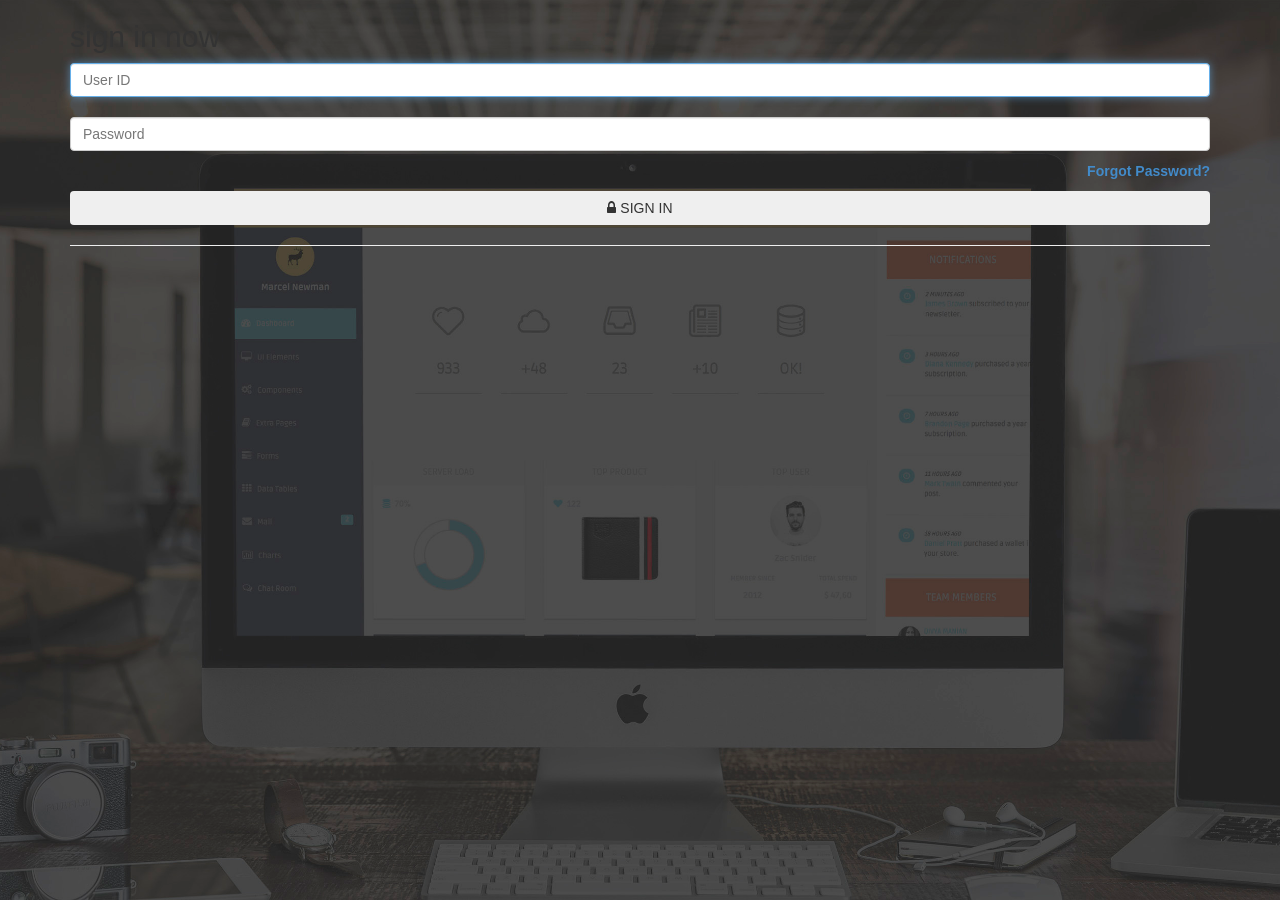
==== src/main/webapp/login.html @ 1df56317 "Login html, servlet, controller initial commit" ====
<!DOCTYPE html>
<html lang="en">
  <head>
    <meta charset="utf-8">
    <meta name="viewport" content="width=device-width, initial-scale=1.0">
    <meta name="description" content="">
    <meta name="author" content="Dashboard">
    <meta name="keyword" content="Dashboard, Bootstrap, Admin, Template, Theme, Responsive, Fluid, Retina">

    <title>Login - LaboRun</title>

    <!-- Bootstrap core CSS -->
    <link href="assets/css/bootstrap.css" rel="stylesheet">
    <!--external css-->
    <link href="assets/font-awesome/css/font-awesome.css" rel="stylesheet" />
        
    <!-- Custom styles for this template -->
    <link href="assets/css/style.css" rel="stylesheet">
    <link href="assets/css/style-responsive.css" rel="stylesheet">

    <!-- HTML5 shim and Respond.js IE8 support of HTML5 elements and media queries -->
    <!--[if lt IE 9]>
      <script src="https://oss.maxcdn.com/libs/html5shiv/3.7.0/html5shiv.js"></script>
      <script src="https://oss.maxcdn.com/libs/respond.js/1.4.2/respond.min.js"></script>
    <![endif]-->
  </head>

  <body>

      <!-- **********************************************************************************************************************************************************
      MAIN CONTENT
      *********************************************************************************************************************************************************** -->

	  <div id="login-page">
	  	<div class="container">
	  	
		      <form class="form-login" action="checklogin" method="post">
		        <h2 class="form-login-heading">sign in now</h2>
		        <div class="login-wrap">
		            <input type="text" class="form-control" placeholder="User ID" autofocus>
		            <br>
		            <input type="password" class="form-control" placeholder="Password">
		            <label class="checkbox">
		                <span class="pull-right">
		                    <a data-toggle="modal" href="login.html#myModal"> Forgot Password?</a>
		
		                </span>
		            </label>
		            <button class="btn btn-theme btn-block" href="index.html" type="submit"><i class="fa fa-lock"></i> SIGN IN</button>
		            <hr>
		
		        </div>
		
		          <!-- Modal -->
		          <div aria-hidden="true" aria-labelledby="myModalLabel" role="dialog" tabindex="-1" id="myModal" class="modal fade">
		              <div class="modal-dialog">
		                  <div class="modal-content">
		                      <div class="modal-header">
		                          <button type="button" class="close" data-dismiss="modal" aria-hidden="true">&times;</button>
		                          <h4 class="modal-title">Forgot Password ?</h4>
		                      </div>
		                      <div class="modal-body">
		                          <p>Enter your e-mail address below to reset your password.</p>
		                          <input type="text" name="email" placeholder="Email" autocomplete="off" class="form-control placeholder-no-fix">
		
		                      </div>
		                      <div class="modal-footer">
		                          <button data-dismiss="modal" class="btn btn-default" type="button">Cancel</button>
		                          <button class="btn btn-theme" type="button">Submit</button>
		                      </div>
		                  </div>
		              </div>
		          </div>
		          <!-- modal -->
		
		      </form>	  	
	  	
	  	</div>
	  </div>

    <!-- js placed at the end of the document so the pages load faster -->
    <script src="assets/js/jquery.js"></script>
    <script src="assets/js/bootstrap.min.js"></script>

    <!--BACKSTRETCH-->
    <!-- You can use an image of whatever size. This script will stretch to fit in any screen size.-->
    <script type="text/javascript" src="assets/js/jquery.backstretch.min.js"></script>
    <script>
        $.backstretch("assets/img/login-bg.jpg", {speed: 500});
    </script>


  </body>
</html>
---- src/main/webapp/assets/css/style.css ----
/*
Template Name: DASHGUM FREE - Bootstrap 3.2 Admin Theme
Template Version: 1.0
Author: Carlos Alvarez
Website: http://blacktie.co
Premium: http://www.gridgum.com
*/

/* Import fonts */
@import url(http://fonts.googleapis.com/css?family=Ruda:400,700,900);

/* BASIC THEME CONFIGURATION */
body {
    color: #797979;
	background: #f2f2f2;
    font-family: 'Ruda', sans-serif;
    padding: 0px !important;
    margin: 0px !important;
    font-size:13px;
}

ul li {
    list-style: none;
}

a, a:hover, a:focus {
    text-decoration: none;
    outline: none;
}
::selection {

    background: #68dff0;
    color: #fff;
}
::-moz-selection {
    background: #68dff0;
    color: #fff;
}

#container {
    width: 100%;
    height: 100%;
}

/* Bootstrap Modifications */
.modal-header {
	background: #68dff0;
}

.modal-title {
	color: white;
}

.btn-round {
	border-radius: 20px;
	-webkit-border-radius: 20px;
}

.accordion-heading .accordion-toggle {
	display: block;
	cursor: pointer;
	border-top: 1px solid #F5F5F5;
	padding: 5px 0px;
	line-height: 28.75px;
	text-transform: uppercase;
	color: #1a1a1a;
	background-color: #ffffff;
	outline: none !important;
	text-decoration: none;
}	



/*Theme Backgrounds*/

.bg-theme {
	background-color: #68dff0;
}

.bg-theme02 {
	background-color: #ac92ec;
}

.bg-theme03 {
  background-color: #48cfad;
}

.bg-theme04 {
  background-color: #ed5565;
}
/*Theme Buttons*/

.btn-theme {
  color: #fff;
  background-color: #68dff0;
  border-color: #48bcb4;
}
.btn-theme:hover,
.btn-theme:focus,
.btn-theme:active,
.btn-theme.active,
.open .dropdown-toggle.btn-theme {
  color: #fff;
  background-color: #48bcb4;
  border-color: #48bcb4;
}

.btn-theme02 {
  color: #fff;
  background-color: #ac92ec;
  border-color: #967adc;
}
.btn-theme02:hover,
.btn-theme02:focus,
.btn-theme02:active,
.btn-theme02.active,
.open .dropdown-toggle.btn-theme02 {
  color: #fff;
  background-color: #967adc;
  border-color: #967adc;
}

.btn-theme03 {
  color: #fff;
  background-color: #48cfad;
  border-color: #37bc9b;
}
.btn-theme03:hover,
.btn-theme03:focus,
.btn-theme03:active,
.btn-theme03.active,
.open .dropdown-toggle.btn-theme03 {
  color: #fff;
  background-color: #37bc9b;
  border-color: #37bc9b;
}

.btn-theme04 {
  color: #fff;
  background-color: #ed5565;
  border-color: #da4453;
}
.btn-theme04:hover,
.btn-theme04:focus,
.btn-theme04:active,
.btn-theme04.active,
.open .dropdown-toggle.btn-theme04 {
  color: #fff;
  background-color: #da4453;
  border-color: #da4453;
}

.btn-clear-g {
	color: #48bcb4;
	background: transparent;
	border-color: #48bcb4;
}

.btn-clear-g:hover {
	color: white;
}

hr {
  margin-top: 20px;
  margin-bottom: 20px;
  border: 0;
  border-top: 1px solid #797979;
}



/*Helpers*/

.centered {
	text-align: center;
}

.goleft {
	text-align: left;
}

.goright {
	text-align: right;
}

.mt {
	margin-top: 25px;
}

.mb {
	margin-bottom: 25px;
}

.ml {
	margin-left: 5px;
	}

.no-padding {
	padding: 0 !important;
}

.no-margin {
	margin: 0 !important;
}

/*Exclusive Theme Colors Configuration*/

.label-theme {
	background-color: #68dff0;
}

.bg-theme {
	background-color: #68dff0;
}

ul.top-menu > li > .logout {
	color: #f2f2f2;
	font-size: 12px;
	border-radius: 4px;
	-webkit-border-radius: 4px;
	border: 1px solid #64c3c2 !important;
	padding: 5px 15px;
	margin-right: 15px;
	background: #68dff0;
	margin-top: 15px;
}


/*sidebar navigation*/

#sidebar {
    width: 210px;
    height: 100%;
    position: fixed;
    background: #424a5d;
}

#sidebar h5 {
	color: #f2f2f2;
	font-weight: 700;
}

#sidebar ul li {
    position: relative;
}

#sidebar .sub-menu > .sub li  {
    padding-left: 32px;
}

#sidebar .sub-menu > .sub li:last-child {
    padding-bottom: 10px;
}

/*LEFT NAVIGATION ICON*/
.dcjq-icon {
    height:17px;
    width:17px;
    display:inline-block;
    background: url("../img/nav-expand.png") no-repeat top;
    border-radius:3px;
    -moz-border-radius:3px;
    -webkit-border-radius:3px;
    position:absolute;
    right:10px;
    top:15px;
}
.active .dcjq-icon {
    background: url("../img/nav-expand.png") no-repeat bottom;
    border-radius:3px;
    -moz-border-radius:3px;
    -webkit-border-radius:3px;
}
/*---*/

.nav-collapse.collapse {
    display: inline;
}

ul.sidebar-menu , ul.sidebar-menu li ul.sub{
    margin: -2px 0 0;
    padding: 0;
}

ul.sidebar-menu {
    margin-top: 75px;
}

#sidebar > ul > li > ul.sub {
    display: none;
}

#sidebar > ul > li.active > ul.sub, #sidebar > ul > li > ul.sub > li > a {
    display: block;
}

ul.sidebar-menu li ul.sub li{
    background: #424a5d;
    margin-bottom: 0;
    margin-left: 0;
    margin-right: 0;
}

ul.sidebar-menu li ul.sub li:last-child{
    border-radius: 0 0 4px 4px;
    -webkit-border-radius: 0 0 4px 4px;
}

ul.sidebar-menu li ul.sub li a {
    font-size: 12px;
    padding: 6px 0;
    line-height: 35px;
    height: 35px;
    -webkit-transition: all 0.3s ease;
    -moz-transition: all 0.3s ease;
    -o-transition: all 0.3s ease;
    -ms-transition: all 0.3s ease;
    transition: all 0.3s ease;
    color: #aeb2b7;
}

ul.sidebar-menu li ul.sub li a:hover {
	color: white;
	background: transparent;
}

ul.sidebar-menu li ul.sub li.active a {
    color: #68dff0;
    -webkit-transition: all 0.3s ease;
    -moz-transition: all 0.3s ease;
    -o-transition: all 0.3s ease;
    -ms-transition: all 0.3s ease;
    transition: all 0.3s ease;
    display: block;
}

ul.sidebar-menu li{
    /*line-height: 20px !important;*/
    margin-bottom: 5px;
    margin-left:10px;
    margin-right:10px;
}

ul.sidebar-menu li.sub-menu{
    line-height: 15px;
}

ul.sidebar-menu li a span{
    display: inline-block;
}

ul.sidebar-menu li a{
    color: #aeb2b7;
    text-decoration: none;
    display: block;
    padding: 15px 0 15px 10px;
    font-size: 12px;
    outline: none;
    -webkit-transition: all 0.3s ease;
    -moz-transition: all 0.3s ease;
    -o-transition: all 0.3s ease;
    -ms-transition: all 0.3s ease;
    transition: all 0.3s ease;
}

ul.sidebar-menu li a.active, ul.sidebar-menu li a:hover, ul.sidebar-menu li a:focus {
    background: #68dff0;
    color: #fff;
    display: block;

    -webkit-transition: all 0.3s ease;
    -moz-transition: all 0.3s ease;
    -o-transition: all 0.3s ease;
    -ms-transition: all 0.3s ease;
    transition: all 0.3s ease;
}


ul.sidebar-menu li a i {
    font-size: 15px;
    padding-right: 6px;
}

ul.sidebar-menu li a:hover i, ul.sidebar-menu li a:focus i {
    color: #fff;
}

ul.sidebar-menu li a.active i {
    color: #fff;
}


.mail-info, .mail-info:hover {
    margin: -3px 6px 0 0;
    font-size: 11px;
}

/* MAIN CONTENT CONFIGURATION */
#main-content {
    margin-left: 210px;
}

.header, .footer {
    min-height: 60px;
    padding: 0 15px;
}

.header {
    position: fixed;
    left: 0;
    right: 0;
    z-index: 1002;
}

.black-bg {
    background: #ffd777;
    border-bottom: 1px solid #c9aa5f;
}

.wrapper {
    display: inline-block;
    margin-top: 60px;
    padding-left: 15px;
    padding-right: 15px;
    padding-bottom: 15px;
    padding-top: 0px;
    width: 100%;
}

a.logo {
    font-size: 20px;
    color: #ffffff;
    float: left;
    margin-top: 15px;
    text-transform: uppercase;
}

a.logo b {
    font-weight: 900;
}

a.logo:hover, a.logo:focus {
    text-decoration: none;
    outline: none;
}

a.logo span {
    color: #68dff0;
}


/*notification*/
#top_menu .nav > li, ul.top-menu > li {
    float: left;
}

.notify-row {
    float: left;
    margin-top: 15px;
    margin-left: 92px;
}

.notify-row .notification span.label {
    display: inline-block;
    height: 18px;
    width: 20px;
    padding: 5px;
}

ul.top-menu > li > a {
    color: #666666;
    font-size: 16px;
    border-radius: 4px;
    -webkit-border-radius: 4px;
    border:1px solid #666666 !important;
    padding: 2px 6px;
    margin-right: 15px;
}

ul.top-menu > li > a:hover, ul.top-menu > li > a:focus {
    border:1px solid #b6b6b6 !important;
    background-color: transparent !important;
    border-color: #b6b6b6 !important;
    text-decoration: none;
    border-radius: 4px;
    -webkit-border-radius: 4px;
    color: #b6b6b6 !important;
}

.notify-row .badge {
    position: absolute;
    right: -10px;
    top: -10px;
    z-index: 100;
}

.dropdown-menu.extended {
    max-width: 300px !important;
    min-width: 160px !important;
    top: 42px;
    width: 235px !important;
    padding: 0;
    box-shadow: 0 2px 5px rgba(0, 0, 0, 0.176) !important;
    border: none !important;
    border-radius: 4px;
    -webkit-border-radius: 4px;
}

@media screen and (-webkit-min-device-pixel-ratio:0) {
    /* Safari and Chrome */
    .dropdown-menu.extended  {
        box-shadow: 0 2px 8px rgba(0, 0, 0, 0.176) !important;
    };
    }

.dropdown-menu.extended li p {
    background-color: #F1F2F7;
    color: #666666;
    margin: 0;
    padding: 10px;
    border-radius: 4px 4px 0px 0px;
    -webkit-border-radius: 4px 4px 0px 0px;
}

.dropdown-menu.extended li p.green {
    background-color: #68dff0;
    color: #fff;
}

.dropdown-menu.extended li p.yellow {
    background-color: #fcb322;
    color: #fff;
}

.dropdown-menu.extended li a {
    border-bottom: 1px solid #EBEBEB !important;
    font-size: 12px;
    list-style: none;
}

.dropdown-menu.extended li a {
    padding: 15px 10px !important;
    width: 100%;
    display: inline-block;
}

.dropdown-menu.extended li a:hover {
    background-color: #F7F8F9 !important;
    color: #2E2E2E;
}

.dropdown-menu.tasks-bar .task-info .desc {
    font-size: 13px;
    font-weight: normal;
}

.dropdown-menu.tasks-bar .task-info .percent {
    display: inline-block;
    float: right;
    font-size: 13px;
    font-weight: 600;
    padding-left: 10px;
    margin-top: -4px;
}

.dropdown-menu.extended .progress {
    margin-bottom: 0 !important;
    height: 10px;
}

.dropdown-menu.inbox li a .photo img {
    border-radius: 2px 2px 2px 2px;
    float: left;
    height: 40px;
    margin-right: 4px;
    width: 40px;
}

.dropdown-menu.inbox li a .subject {
    display: block;
}

.dropdown-menu.inbox li a .subject .from {
    font-size: 12px;
    font-weight: 600;
}

.dropdown-menu.inbox li a .subject .time {
    font-size: 11px;
    font-style: italic;
    font-weight: bold;
    position: absolute;
    right: 5px;
}

.dropdown-menu.inbox li a .message {
    display: block !important;
    font-size: 11px;
}

.top-nav  {
    margin-top: 7px;
}

.top-nav ul.top-menu > li .dropdown-menu.logout {
    width: 268px !important;

}

.top-nav li.dropdown .dropdown-menu {
    float: right;
    right: 0;
    left: auto;
}

.dropdown-menu.extended.logout > li {
    float: left;
    text-align: center;
    width: 33.3%;
}

.dropdown-menu.extended.logout > li:last-child {
    float: left;
    text-align: center;
    width: 100%;
    background: #a9d96c;
    border-radius: 0 0 3px 3px;
}

.dropdown-menu.extended.logout > li:last-child > a, .dropdown-menu.extended.logout > li:last-child > a:hover {
    color: #fff;
    border-bottom: none !important;
    text-transform: uppercase;
}

.dropdown-menu.extended.logout > li:last-child > a:hover > i{
    color: #fff;
}

.dropdown-menu.extended.logout > li > a {
    color: #a4abbb;
    border-bottom: none !important;
}

.full-width .dropdown-menu.extended.logout > li > a:hover {
    background: none !important;
    color: #50c8ea !important;
}

.dropdown-menu.extended.logout > li > a:hover {
    background: none !important;
}

.dropdown-menu.extended.logout > li > a:hover i {
    color: #50c8ea;
}

.dropdown-menu.extended.logout > li > a i {
    font-size: 17px;
}

.dropdown-menu.extended.logout > li > a > i {
    display: block;
}

.top-nav ul.top-menu > li > a {
    border: 1px solid #eeeeee;
    border-radius: 4px;
    -webkit-border-radius: 4px;
    padding: 6px;
    background: none;
    margin-right: 0;
}
.top-nav ul.top-menu > li {
    margin-left: 10px;
}

.top-nav ul.top-menu > li > a:hover, .top-nav ul.top-menu > li > a:focus {
    border:1px solid #F1F2F7;
    background: #F1F2F7;

}

.top-nav .dropdown-menu.extended.logout {
    top: 50px;
}

.top-nav .nav .caret {
    border-bottom-color: #A4AABA;
    border-top-color: #A4AABA;
}
.top-nav ul.top-menu > li > a:hover .caret {
    border-bottom-color: #000;
    border-top-color: #000;
}

.log-arrow-up {
    background: url("../img/arrow-up.png") no-repeat;
    width: 20px;
    height: 11px;
    position: absolute;
    right: 20px;
    top: -10px;
}

/*----*/

.notify-arrow {
    border-style: solid;
    border-width: 0 9px 9px;
    height: 0;
    margin-top: 0;
    opacity: 0;
    position: absolute;
    left: 7px;
    top: -18px;
    transition: all 0.25s ease 0s;
    width: 0;
    z-index: 10;
    margin-top: 10px;
    opacity: 1;
}

.notify-arrow-yellow {
    border-color: transparent transparent #FCB322;
    border-bottom-color: #FCB322 !important;
    border-top-color: #FCB322 !important;
}
.notify-arrow-green {
    border-color: transparent transparent #68dff0;
    border-bottom-color: #68dff0 !important;
    border-top-color: #68dff0 !important;
}



/*--sidebar toggle---*/

.sidebar-toggle-box {
    float: left;
    padding-right: 15px;
    margin-top: 20px;
}

.sidebar-toggle-box .fa-bars {
    cursor: pointer;
    display: inline-block;
    font-size: 20px;
}


.sidebar-closed > #sidebar > ul {
    display: none;
}

.sidebar-closed #main-content {
    margin-left: 0px;
}

.sidebar-closed #sidebar {
    margin-left: -180px;
}


/* Dash Side */

.ds {
	background: #ffffff;
	padding-top: 20px;
}

.ds h4 {
	font-size: 14px;
	font-weight: 700;
}

.ds h3 {
	color: #ffffff;
	font-size: 16px;
	padding: 0 10px;
	line-height: 60px;
	height: 60px;
	margin: 0;
	background: #ff865c;
	text-align: center;
}

.ds i {
	font-size: 12px;
	line-height: 16px;
}

.ds .desc {
	border-bottom: 1px solid #eaeaea;
	display: inline-block;
	padding: 15px 0;
	width: 100%;
}

.ds .desc:hover {
	background: #f2f2f2;
}

.ds .thumb {
	width: 30px;
	margin: 0 10px 0 20px;
	display: block;
	float: left;
}

.ds .details {
	width: 170px;
	float: left;
}

.ds > .desc p {
	font-size: 11px;
}

.ds p > muted {
	font-size: 9px;
	text-transform: uppercase;
	font-style: italic;
	color: #666666
}

.ds a {
	color: #68dff0;
}

/* LINE ICONS CONFIGURATION */

.mtbox {
	margin-top: 80px;
	margin-bottom: 40px;
}

.box1 {
	padding: 15px;
	text-align: center;
	color: #989898;
	border-bottom: 1px solid #989898;
}

.box1 span {
	font-size: 50px;

}

.box1 h3 {
	text-align: center;
}

.box0:hover .box1 {
	border-bottom: 1px solid #ffffff;
}

.box0 p {
	text-align: center;
	font-size: 12px;
	color: #f2f2f2;
}

.box0:hover p {
	color: #ff865c;
}

.box0:hover {
	background: #ffffff;
	box-shadow: 0 2px 1px rgba(0, 0, 0, 0.2);
}

/* MAIN CHART CONFIGURATION */
.main-chart {
	padding-top: 20px;
}

.mleft {
}

.border-head h3 {
    margin-top: 20px;
    margin-bottom: 20px;
	margin-left: 15px;	
    padding-bottom: 5px;
    font-weight: normal;
    font-size: 18px;
    display: inline-block;
    width: 100%;
    font-weight: 700;
    color: #989898;
}

.custom-bar-chart {
    height: 290px;
    margin-top: 20px;
    margin-left: 20px;
    position: relative;
    border-bottom: 1px solid #c9cdd7;
}

.custom-bar-chart .bar {
    height: 100%;
    position: relative;
    width: 6%;
    margin: 0px 4%;
    float: left;
    text-align: center;
    z-index: 10;
}

.custom-bar-chart .bar .title {
    position: absolute;
    bottom: -30px;
    width: 100%;
    text-align: center;
    font-size: 11px;
}

.custom-bar-chart .bar .value {
    position: absolute;
    bottom: 0;
    background: #ff865c;
    color: #68dff0;
    width: 100%;
    -webkit-border-radius: 5px 5px 0 0;
    -moz-border-radius: 5px 5px 0 0;
    border-radius: 5px 5px 0 0;
    -webkit-transition: all .3s ease;
    -moz-transition: all .3s ease;
    -ms-transition: all .3s ease;
    -o-transition: all .3s ease;
    transition: all .3s ease;
}



.custom-bar-chart .bar .value:hover {
    background: #2f2f2f;
    color: #fff;
}

.y-axis {
    color: #555555;
    position: absolute;
    text-align: left;
    width: 100%;
    font-size: 11px;
}

.y-axis li {
    border-top: 1px dashed #dbdce0;
    display: block;
    height: 58px;
    width: 100%;
}

.y-axis li:last-child {
    border-top: none;
}

.y-axis li span {
    display: block;
    margin: -10px 0 0 -60px;
    padding: 0 10px;
    width: 40px;
}


/*Donut Chart Main Page Conf*/
.donut-main {
	display: block;
	text-align: center;
}

.donut-main h4 {
	font-weight: 700;
	font-size: 16px;
}

/* *************************************************************************************
PANELS CONFIGURATIONS
*************************************************************************************** */

/*Panel Size*/

.pn {
	height: 250px;
	box-shadow: 0 2px 1px rgba(0, 0, 0, 0.2);
}

.pn:hover {
	box-shadow: 2px 3px 2px rgba(0, 0, 0, 0.3);
	
}

/*Grey Panel*/

.grey-panel {
	text-align: center;
	background: #dfdfe1;
}
.grey-panel .grey-header {
	background: #ccd1d9;
	padding: 3px;
	margin-bottom: 15px;
}
.grey-panel h5 {
	font-weight: 200;
	margin-top: 10px;
}
.grey-panel p {
	margin-left: 5px;
}
/* Specific Conf for Donut Charts*/
.donut-chart p {
	margin-top: 5px;
	font-weight: 700;
	margin-left: 15px;
}
.donut-chart h2 {
	font-weight: 900;
	color: #FF6B6B;
	font-size: 38px;
}

/* Dark Blue*/

.darkblue-panel {
	text-align: center;
	background: #444c57;
}
.darkblue-panel .darkblue-header {
	background: transparent;
	padding: 3px;
	margin-bottom: 15px;
}
.darkblue-panel h1 {
	color: #f2f2f2;
}
.darkblue-panel h5 {
	font-weight: 200;
	margin-top: 10px;
	color: white;
}
.darkblue-panel footer {
	color: white;
}
.darkblue-panel footer h5 {
	margin-left:10px; 
	margin-right: 10px;
	font-weight: 700;
}

/*Green Panel*/
.green-panel {
	text-align: center;
	background: #68dff0;
}
.green-panel .green-header {
	background: #43b1a9;
	padding: 3px;
	margin-bottom: 15px;
}
.green-panel h5 {
	color: white;
	font-weight: 200;
	margin-top: 10px;
}
.green-panel h3 {
	color: white;
	font-weight: 100;
}
.green-panel p {
	color: white;
}

/*White Panel */
.white-panel {
	text-align: center;
	background: #ffffff;
	color: #ccd1d9;
}

.white-panel p {
	margin-top: 5px;
	font-weight: 700;
	margin-left: 15px;
}
.white-panel .white-header {
	background: #f4f4f4;
	padding: 3px;
	margin-bottom: 15px;
	color: #c6c6c6;
}
.white-panel .small {
	font-size: 10px;
	color: #ccd1d9;
}

.white-panel i {
	color: #68dff0;
	padding-right: 4px;
	font-size: 14px;
}

/*STOCK CARD Panel*/
.card {
  background: white;
  box-shadow: 0 2px 1px rgba(0, 0, 0, 0.2);
  margin-bottom: 1em; 
  height: 250px;
}
.stock .stock-chart {
  background: #00c5de;
}
.stock .stock-chart #chart {
    height: 10.7em;
    background: url(http://i.imgbox.com/abmuNQx2) center bottom no-repeat; 
}    
.stock .current-price {
  background: #1d2122;
  padding: 10px; 
}
.stock .current-price .info abbr {
    display: block;
    color: #f8f8f8;
    font-size: 1.5em;
    font-weight: 600;
    margin-top: 0.18em;
}
.stock .current-price .changes {
    text-align: right; 
}
.stock .changes .up {
	color: #4fd98b
}
.stock .current-price .changes .value {
      font-size: 1.8em;
      font-weight: 700; 
}
.stock .summary {
    color: #2f2f2f;
    display: block;
    background: #f2f2f2;
    padding: 10px;
	text-align: center;
}
.stock .summary strong {
	font-weight: 900;
	font-size: 14px;
}

/*Content Panel*/
.content-panel {
	background: #ffffff;
	box-shadow: 0px 3px 2px #aab2bd;
	padding-top: 15px;
	padding-bottom: 5px;
}
.content-panel h4 {
	margin-left: 10px;
}

/*WEATHER PANELS*/

/* Weather 1 */
.weather {
	background: url(../img/weather.jpg) no-repeat center top;
	text-align: center;
	background-position: center center;
}
.weather i {
	color: white;
	margin-top: 45px;
}
.weather h2 {
	color: white;
	font-weight: 900;
}
.weather h4 {
	color: white;
	font-weight: 900;
	letter-spacing: 1px;
}

/* Weather 2 */
.weather-2 {
	background: #e9f0f4;
}
.weather-2 .weather-2-header {
	background: #54bae6;
	padding-top: 5px;
	margin-bottom: 5px;
}
.weather-2 .weather-2-header p {
	color: white;
	margin-left: 5px;
	margin-right: 5px;
}
.weather-2 .weather-2-header p small {
	font-size: 10px;
}
.weather-2 .data {
	margin-right: 10px;
	margin-left: 10px;
	color: #272b34;
}
.weather-2 .data h5 {
	margin-top: 0px;
	font-weight: lighter;
}
.weather-2 .data h1{
	margin-top: 2px;
}

/* Weather 3 */
.weather-3 {
	background: #ffcf00;
}

.weather-3 i {
	color: white;
	margin-top: 30px;
	font-size: 70px;
}
.weather-3 h1 {
	margin-top: 10px;
	color: white;
	font-weight: 900;
}
.weather-3 .info {
	background: #f2f2f2;
}
.weather-3 .info i {
	font-size: 15px;
	color: #c2c2c2;
	margin-bottom: 0px;
	margin-top: 10px;
}
.weather-3 .info h3 {
	font-weight: 900;
	margin-bottom: 0px;
}
.weather-3 .info p {
	margin-left: 10px;
	margin-right: 10px;
	margin-bottom: 16px;
	color: #c2c2c2;
	font-size: 15px;
	font-weight: 700;
}


/*Twitter Panel*/
.twitter-panel {
	background: #4fc1e9;
	text-align: center;
}
.twitter-panel i {
	color: white;
	margin-top: 40px;
}
.twitter-panel p {
	color: #f5f5f5;
	margin: 10px;
}
.twitter-panel .user {
	color: white;
	font-weight: 900;
}


/* Instagram Panel*/
.instagram-panel {
	background: url(../img/instagram.jpg) no-repeat center top;
	text-align: center;
	background-position: center center;
}
.instagram-panel i {
	color: white;
	margin-top: 35px;
}
.instagram-panel p {
	margin: 5px;
	color: white;
}

/* Product Panel */
.product-panel {
	background: #dadad2;
	text-align: center;
	padding-top: 50px;
	height: 100%;
}

/* Product Panel 2*/
.product-panel-2 {
	background: #dadad2;
	text-align: center;
}
.product-panel-2 .badge {
	position: absolute;
	top: 20px;
	left: 35px;
}
.badge-hot {
	background: #ed5565;
	width: 70px;
	height: 70px;
	line-height: 70px;
	font-size: 18px;
	color: #fff;
	text-align: center;
	border-radius: 100%;
}

/* Soptify Panel */
#spotify {
	background: url(../img/lorde.jpg) no-repeat center top;
	margin-top: -15px;
	background-attachment: relative;
	background-position: center center;
	min-height: 220px;
	width: 100%;
    -webkit-background-size: 100%;
    -moz-background-size: 100%;
    -o-background-size: 100%;
    background-size: 100%;
    -webkit-background-size: cover;
    -moz-background-size: cover;
    -o-background-size: cover;
    background-size: cover;
}
#spotify .btn-clear-g {
	top: 15%;
	right: 10px;
	position: absolute;
	margin-top: 5px;
}
#spotify .sp-title {
	bottom: 15%;
	left: 25px;
	position: absolute;
	color: #efefef;
}
#spotify .sp-title h3 {
	font-weight: 900;
}
#spotify .play{
	bottom: 18%;
	right: 25px;
	position: absolute;
	color: #efefef;
	font-size: 20px
}
.followers {
	margin-left: 5px;
	margin-top: 5px;
}

/* BLOG PANEL */
#blog-bg {
	background: url(../img/blog-bg.jpg) no-repeat center top;
	margin-top: -15px;
	background-attachment: relative;
	background-position: center center;
	min-height: 150px;
	width: 100%;
    -webkit-background-size: 100%;
    -moz-background-size: 100%;
    -o-background-size: 100%;
    background-size: 100%;
    -webkit-background-size: cover;
    -moz-background-size: cover;
    -o-background-size: cover;
    background-size: cover;
}
#blog-bg .badge {
	position: absolute;
	top: 20px;
	left: 35px;
}
.badge-popular {
	background: #3498db;
	width: 70px;
	height: 70px;
	line-height: 70px;
	font-size: 13px;
	color: #fff;
	text-align: center;
	border-radius: 100%;
}
.blog-title {
	background: rgba(0,0,0,0.5);
	bottom: 100px;
	padding: 6px;
	color: white;
	font-weight: 700;
	position: absolute;
	display: block;
	width: 120px;
}
.blog-text {
	margin-left: 8px;
	margin-right: 8px;
	margin-top: 15px;
	font-size: 12px;
}

/* Calendar Configuration */
#calendar {
	color: white;
	padding: 0px !important;
}
.calendar-month-header {
	background: #43b1a9;
}

/* TODO PANEL */
.steps{
  display: block;
}
.steps input[type=checkbox] {
  display: none;
}
.steps input[type=submit]{
  background: #f1783c;
  border: none;
  padding: 0px;
  margin: 0 auto;
  width: 100%;
  height: 55px;
  color: white;
  text-transform: uppercase;
  font-weight: 900;
  font-size: 11px;
  letter-spacing: 1px;
  cursor: pointer;
  transition: background 0.5s ease
}
.steps input[type=submit]:hover{
  background: #8fde9c;
}
.steps label{
  background: #393D40;
  height: 65px;
  line-height: 65px;
  width: 100%;
  display: block;
  border-bottom: 1px solid #44494e;
  color: #889199;
  text-transform: uppercase;
  font-weight: 900;
  font-size: 11px;
  letter-spacing: 1px;
  text-indent: 52px;
  cursor: pointer;
  transition: all 0.7s ease;
  margin: 0px;
}
.steps label:before{
  content:"";
  width: 12px;
  height: 12px;
  display: block;
  position: absolute;
  margin: 26px 0px 0px 18px;
  border-radius: 100%;
  transition: border 0.7s ease
}
.steps label:hover{
  background: #2B2E30;
  color: #46b7e5
}
.steps label:hover:before{
  border: 1px solid #46b7e5;
}
#op1:checked ~ label[for=op1]:before,
#op2:checked ~ label[for=op2]:before,
#op3:checked ~ label[for=op3]:before{
  border: 2px solid #96c93c;
  background: url('[data-uri]') no-repeat center center;
}

/* PROFILE PANELS */
/* Profile 01*/
#profile-01 {
	background: url(../img/profile-01.jpg) no-repeat center top;
	margin-top: -15px;
	background-attachment: relative;
	background-position: center center;
	min-height: 150px;
	width: 100%;
    -webkit-background-size: 100%;
    -moz-background-size: 100%;
    -o-background-size: 100%;
    background-size: 100%;
    -webkit-background-size: cover;
    -moz-background-size: cover;
    -o-background-size: cover;
    background-size: cover;
}
#profile-01 h3 {
	color: white;
	padding-top: 50px;
	margin: 0px;
	text-align: center;
}
#profile-01 h6 {
	color: white;
	text-align: center;
	margin-bottom: 0px;
	font-weight: 900;
}
.profile-01 {
	background: #68dff0;
	height: 50px;
}
.profile-01:hover {
	background: #2f2f2f;
  -webkit-transition: background-color 0.6s;
  -moz-transition: background-color 0.6s;
  -o-transition: background-color 0.6s;
  transition: background-color 0.6s;
  cursor: pointer;
}
.profile-01 p {
	color: white;
	padding-top: 15px;
	font-weight: 400;
	font-size: 15px;
}

/* Profile 02*/
#profile-02 {
	background: url(../img/profile-02.jpg) no-repeat center top;
	margin-top: -15px;
	background-attachment: relative;
	background-position: center center;
	min-height: 200px;
	width: 100%;
    -webkit-background-size: 100%;
    -moz-background-size: 100%;
    -o-background-size: 100%;
    background-size: 100%;
    -webkit-background-size: cover;
    -moz-background-size: cover;
    -o-background-size: cover;
    background-size: cover;
}
#profile-02 .user {
	padding-top: 40px;
	text-align: center;
}
#profile-02 h4 {
	color: white;
	margin:0px;
	padding-top: 8px;
}
.pr2-social a {
	color: #cdcdcd;
}
.pr2-social a:hover {
	color: #68dff0;
}
.pr2-social i {
	margin-top: 15px;
	margin-right: 12px;
	font-size: 20px;
}


/*spark line*/
.chart {
    display: inline-block;
    text-align: center;
    width: 100%;
}
.chart .heading {
    text-align: left;
}
.chart .heading span {
    display: block;
}
.panel.green-chart .chart-tittle {
    font-size: 16px;
    padding: 15px;
    display: inline-block;
    font-weight:normal;
    background: #99c262;
    width: 100%;
    -webkit-border-radius: 0px 0px 4px 4px;
    border-radius: 0px 0px 4px 4px;
}
#barchart {
    margin-bottom: -15px;
    display: inline-block;
}
.panel.green-chart .chart-tittle .value {
    float: right;
    color: #c0f080;
}
.panel.green-chart {
    background: #a9d96c;
    color: #fff;
}
.panel.terques-chart {
    background: transparent;
    color: #797979;
}
.panel.terques-chart .chart-tittle .value {
    float: right;
    color: #fff;
}
.panel.terques-chart .chart-tittle .value a {
    color: #2f2f2f;
    font-size: 12px;
}
.panel.terques-chart .chart-tittle .value a:hover, .panel.terques-chart .chart-tittle .value a.active {
    color: #68dff0;
    font-size: 12px;
}
.panel.terques-chart .chart-tittle {
    font-size: 16px;
    padding: 15px;
    display: inline-block;
    font-weight:normal;
    background: #39b7ac;
    width: 100%;
    -webkit-border-radius: 0px 0px 4px 4px;
    border-radius: 0px 0px 4px 4px;
}
.inline-block {
    display: inline-block;
}

/* showcase background */
.showback {
	background: #ffffff;
	padding: 15px;
	margin-bottom: 15px;
	box-shadow: 0px 3px 2px #aab2bd;
}



/* Calendar Events - Calendar.html*/
.external-event {
	cursor: move;
	display: inline-block !important;
	margin-bottom: 7px !important;
	margin-right: 7px !important;
	padding: 10px;
}

.drop-after {
	padding-top: 15px;
	margin-top: 15px;
	border-top: 1px solid #ccc;
}

.fc-state-default, .fc-state-default .fc-button-inner {
	background: #f2f2f2;
}

.fc-state-active .fc-button-inner {
	background: #FFFFFF;
}

/* Gallery Configuration */
.photo-wrapper {
  display: block;
  position: relative;
  overflow: hidden;
  background-color: #68dff0;
  -webkit-transition: background-color 0.4s;
  -moz-transition: background-color 0.4s;
  -o-transition: background-color 0.4s;
  transition: background-color 0.4s;
}
.project .overlay {
  position: absolute;
  text-align: center;
  color: #fff;
  opacity: 0;
  filter: alpha(opacity=0);
  -webkit-transition: opacity 0.4s;
  -moz-transition: opacity 0.4s;
  -o-transition: opacity 0.4s;
  transition: opacity 0.4s;
  
}

.project:hover .photo-wrapper {
  background-color: #68dff0;
	background-image:url(../img/zoom.png);
	background-repeat:no-repeat;
	background-position:center;
	top: 0;
	bottom: 0;
	left: 0;
	right: 0;
	position: relative;
}
.project:hover .photo {
  opacity: 10;
  filter: alpha(opacity=4000);
  opacity: 0.1;
  filter: alpha(opacity=40);
}
.project:hover .overlay {
  opacity: 100;
  filter: alpha(opacity=10000);
  opacity: 1;
  filter: alpha(opacity=100);
}



/* EZ Checklist */
.ez-checkbox {
	margin-right: 5px;
}

.ez-checkbox, .ez-radio {
	height: 20px;
	width: 20px;
}

.brand-highlight {
background: #fffbcc !important;
}


/* FORMS CONFIGURATION */
.form-panel {
	background: #ffffff;
	margin: 10px;
	padding: 10px;
	box-shadow: 0px 3px 2px #aab2bd;
	text-align: left;
}

label {
	font-weight: 400;
}

.form-horizontal.style-form .form-group {
	border-bottom: 1px solid #eff2f7;
	padding-bottom: 15px;
	margin-bottom: 15px;
}

.round-form {
	border-radius: 500px;
	-webkit-border-radius: 500px;
}

@media (min-width: 768px) {
		.form-horizontal .control-label {
		text-align: left;
	}
}

#focusedInput {
	border: 1px solid #ed5565;
	box-shadow: none;
}

.add-on {
	float: right;
	margin-top: -37px;
	padding: 3px;
	text-align: center;
}

.add-on .btn {
	height: 34px;
}

/* TOGGLE CONFIGURATION */
.has-switch {
    border-radius: 30px;
    -webkit-border-radius: 30px;
    display: inline-block;
    cursor: pointer;
    line-height: 1.231;
    overflow: hidden;
    position: relative;
    text-align: left;
    width: 80px;
    -webkit-mask: url('../img/mask.png') 0 0 no-repeat;
    mask: url('../img/mask.png') 0 0 no-repeat;
    -webkit-user-select: none;
    -moz-user-select: none;
    -ms-user-select: none;
    -o-user-select: none;
    user-select: none;
}
.has-switch.deactivate {
    opacity: 0.5;
    filter: alpha(opacity=50);
    cursor: default !important;
}
.has-switch.deactivate label,
.has-switch.deactivate span {
    cursor: default !important;
}
.has-switch > div {
    width: 162%;
    position: relative;
    top: 0;
}
.has-switch > div.switch-animate {
    -webkit-transition: left 0.25s ease-out;
    -moz-transition: left 0.25s ease-out;
    -o-transition: left 0.25s ease-out;
    transition: left 0.25s ease-out;
    -webkit-backface-visibility: hidden;
}
.has-switch > div.switch-off {
    left: -63%;
}
.has-switch > div.switch-off label {
    background-color: #7f8c9a;
    border-color: #bdc3c7;
    -webkit-box-shadow: -1px 0 0 rgba(255, 255, 255, 0.5);
    -moz-box-shadow: -1px 0 0 rgba(255, 255, 255, 0.5);
    box-shadow: -1px 0 0 rgba(255, 255, 255, 0.5);
}
.has-switch > div.switch-on {
    left: 0%;
}
.has-switch > div.switch-on label {
    background-color: #41cac0;
}
.has-switch input[type=checkbox] {
    display: none;
}
.has-switch span {
    cursor: pointer;
    font-size: 14.994px;
    font-weight: 700;
    float: left;
    height: 29px;
    line-height: 19px;
    margin: 0;
    padding-bottom: 6px;
    padding-top: 5px;
    position: relative;
    text-align: center;
    width: 50%;
    z-index: 1;
    -webkit-box-sizing: border-box;
    -moz-box-sizing: border-box;
    box-sizing: border-box;
    -webkit-transition: 0.25s ease-out;
    -moz-transition: 0.25s ease-out;
    -o-transition: 0.25s ease-out;
    transition: 0.25s ease-out;
    -webkit-backface-visibility: hidden;
}
.has-switch span.switch-left {
    border-radius: 30px 0 0 30px;
    background-color: #2A3542;
    color: #41cac0;
    border-left: 1px solid transparent;
}
.has-switch span.switch-right {
    border-radius: 0 30px 30px 0;
    background-color: #bdc3c7;
    color: #ffffff;
    text-indent: 7px;
}
.has-switch span.switch-right [class*="fui-"] {
    text-indent: 0;
}
.has-switch label {
    border: 4px solid #2A3542;
    border-radius: 50%;
    -webkit-border-radius: 50%;
    float: left;
    height: 29px;
    margin: 0 -21px 0 -14px;
    padding: 0;
    position: relative;
    vertical-align: middle;
    width: 29px;
    z-index: 100;
    -webkit-transition: 0.25s ease-out;
    -moz-transition: 0.25s ease-out;
    -o-transition: 0.25s ease-out;
    transition: 0.25s ease-out;
    -webkit-backface-visibility: hidden;
}
.switch-square {
    border-radius: 6px;
    -webkit-border-radius: 6px;
    -webkit-mask: url('../img/mask.png') 0 0 no-repeat;
    mask: url('../img/mask.png') 0 0 no-repeat;
}
.switch-square > div.switch-off label {
    border-color: #7f8c9a;
    border-radius: 6px 0 0 6px;
}
.switch-square span.switch-left {
    border-radius: 6px 0 0 6px;
}
.switch-square span.switch-left [class*="fui-"] {
    text-indent: -10px;
}
.switch-square span.switch-right {
    border-radius: 0 6px 6px 0;
}
.switch-square span.switch-right [class*="fui-"] {
    text-indent: 5px;
}
.switch-square label {
    border-radius: 0 6px 6px 0;
    border-color: #41cac0;
}



/*LOGIN CONFIGURATION PAGE*/
.form-login {
	max-width: 330px;
	margin: 100px auto 0;
	background: #fff;
	border-radius: 5px;
	-webkit-border-radius: 5px;
}

.form-login h2.form-login-heading {
	margin: 0;
	padding: 25px 20px;
	text-align: center;
	background: #68dff0;
	border-radius: 5px 5px 0 0;
	-webkit-border-radius: 5px 5px 0 0;
	color: #fff;
	font-size: 20px;
	text-transform: uppercase;
	font-weight: 300;
}
.login-wrap {
	padding: 20px;
}
.login-wrap .registration {
	text-align: center;
}
.login-social-link {
	display: block;
	margin-top: 20px;
	margin-bottom: 15px;
}


/*LOCK SCREEN CONF*/
#showtime {
	width: 100%;
	color: #fff;
	font-size: 90px;
	margin-bottom: 30px;
	margin-top: 250px;
	display: inline-block;
	text-align: center;
	font-weight: 400;
}

.lock-screen {
	text-align: center;
}

.lock-screen a {
	color: white;
}

.lock-screen a:hover {
	color: #48cfad
}

.lock-screen i {
	font-size: 60px;
}

.lock-screen .modal-content {
	position: relative;
	background-color: #f2f2f2;
	background-clip: padding-box;
	border: 1px solid #999;
	border: 1px solid rgba(0, 0, 0, .2);
	border-radius: 5px;
}


.btn-facebook {
  color: #fff;
  background-color: #5193ea;
  border-color: #2775e2;
}
.btn-facebook:hover,
.btn-facebook:focus,
.btn-facebook:active,
.btn-facebook.active,
.open .dropdown-toggle.btn-facebook {
  color: #fff;
  background-color: #2775e2;
  border-color: #2775e2;
}

.btn-twitter {
  color: #fff;
  background-color: #44ccfe;
  border-color: #2bb4e8;
}
.btn-twitter:hover,
.btn-twitter:focus,
.btn-twitter:active,
.btn-twitter.active,
.open .dropdown-toggle.btn-twitter {
  color: #fff;
  background-color: #2bb4e8;
  border-color: #2bb4e8;
}


/*badge*/
.badge.bg-primary {
    background: #8075c4;
}

.badge.bg-success {
    background: #a9d86e;
}

.badge.bg-warning {
    background: #FCB322;
}

.badge.bg-important {
    background: #ff6c60;
}

.badge.bg-info {
    background: #41cac0;
}

.badge.bg-inverse {
    background: #2A3542;
}


/*easy pie chart*/
.easy-pie-chart {
    display: inline-block;
    padding: 30px 0;
}

.chart-info, .chart-info .increase, .chart-info .decrease {
    display: inline-block;
}

.chart-info {
    width: 100%;
    margin-bottom:5px;
}

.chart-position {
    margin-top: 70px;
}

.chart-info span {
    margin: 0 3px;
}

.chart-info .increase {
    background: #ff6c60;
    width: 10px;
    height: 10px;
}

.chart-info .decrease {
    background: #f2f2f2;
    width: 10px;
    height: 10px;
}

.panel-footer.revenue-foot {
    background-color: #e6e7ec;
    -webkit-border-radius: 0px 0px 4px 4px;
    border-radius: 0px 0px 4px 4px;
    border: none;
    padding: 0;
    width: 100%;
    display: inline-block;
}

@media screen and (-webkit-min-device-pixel-ratio:0) {
    /* Safari and Chrome */
    .panel-footer.revenue-foot {
        margin-bottom: -4px;
    };
    }


.panel-footer.revenue-foot ul  {
    margin: 0;
    padding: 0;
    width: 100%;
    display: inline-flex;
}

.panel-footer.revenue-foot ul li {
    float: left;
    width: 33.33%;
}

.panel-footer.revenue-foot ul li.first a:hover, .panel-footer.revenue-foot ul li.first a {
    -webkit-border-radius: 0px 0px 0px 4px;
    border-radius: 0px 0px 0px 4px;
}

.panel-footer.revenue-foot ul li.last a:hover, .panel-footer.revenue-foot ul li.last a {
    -webkit-border-radius: 0px 0px 4px 0px;
    border-radius: 0px 0px 4px 0px;
    border-right: none;

}

.panel-footer.revenue-foot ul li a{
    display: inline-block;
    width: 100%;
    padding: 14px 15px;
    text-align: center;
    border-right: 1px solid #d5d8df;
    color: #797979;
}

.panel-footer.revenue-foot ul li a:hover, .panel-footer.revenue-foot ul li.active a {
    background: #fff;
    position: relative;
}

.panel-footer.revenue-foot ul li a i {
    color: #c6cad5;
    display: block;
    font-size: 16px;
}
.panel-footer.revenue-foot ul li a:hover i, .panel-footer.revenue-foot ul li.active a i {
    color: #ff6c60;
    display: block;
    font-size: 16px;
}


/*flot chart*/
.flot-chart .chart, .flot-chart .pie, .flot-chart .bars {
    height: 300px;
}

/*todolist*/
#sortable {
    list-style-type: none;
    margin: 0 0 20px 0;
    padding: 0;
    width: 100%;
}
#sortable li {
    padding-left: 3em;
    font-size: 12px;
}
#sortable li i {
    position: absolute;
    left:6px;
    padding:4px 10px 0 10px;
    cursor: pointer;
}

#sortable li input[type=checkbox]{
    margin-top: 0;
}

.ui-sortable > li {
    padding: 15px 0 15px 35px !important ;
    position: relative;
    background: #f5f6f8;
    margin-bottom: 2px;
    border-bottom   : none !important;
}

.ui-sortable li.list-primary {
    border-left: 3px solid #41CAC0;
}

.ui-sortable li.list-success {
    border-left: 3px solid #78CD51;
}

.ui-sortable li.list-danger {
    border-left: 3px solid #FF6C60;
}

.ui-sortable li.list-warning {
    border-left: 3px solid #F1C500;
}

.ui-sortable li.list-info {
    border-left: 3px solid #58C9F3;
}

.ui-sortable li.list-inverse {
    border-left: 3px solid #BEC3C7;
}

/*footer*/
.site-footer {
    background: #68dff0;
    color: #fff;
    padding: 10px 0;
}


.go-top {
    margin-right: 1%;
    float: right;
    background: rgba(255,255,255,.5);
    width: 20px;
    height: 20px;
    border-radius: 50%;
    -webkit-border-radius: 50%;
}

.go-top i {
    color: #2A3542;
}

.site-min-height {
    min-height: 900px;
}
---- src/main/webapp/assets/css/style-responsive.css ----
@media (min-width: 980px) {
    /*-----*/
    .custom-bar-chart {
        margin-bottom: 40px;
    }

}

@media (min-width: 768px) and (max-width: 979px) {

    /*-----*/
    .custom-bar-chart {
        margin-bottom: 40px;
    }

    /*chat room*/


}

@media (max-width: 768px) {

    .header {
        position: absolute;
    }

    /*sidebar*/

    #sidebar {
        height: auto;
        overflow: hidden;
        position: absolute;
        width: 100%;
        z-index: 1001;
    }


    /* body container */
    #main-content {
        margin: 0px!important;
        position: none !important;
    }

    #sidebar > ul > li > a > span {
        line-height: 35px;
    }

    #sidebar > ul > li {
        margin: 0 10px 5px 10px;
    }
    #sidebar > ul > li > a {
        height:35px;
        line-height:35px;
        padding: 0 10px;
        text-align: left;
    }
    #sidebar > ul > li > a i{
        /*display: none !important;*/
    }

    #sidebar ul > li > a .arrow, #sidebar > ul > li > a .arrow.open {
        margin-right: 10px;
        margin-top: 15px;
    }

    #sidebar ul > li.active > a .arrow, #sidebar ul > li > a:hover .arrow, #sidebar ul > li > a:focus .arrow,
    #sidebar > ul > li.active > a .arrow.open, #sidebar > ul > li > a:hover .arrow.open, #sidebar > ul > li > a:focus .arrow.open{
        margin-top: 15px;
    }

    #sidebar > ul > li > a, #sidebar > ul > li > ul.sub > li {
        width: 100%;
    }
    #sidebar > ul > li > ul.sub > li > a {
        background: transparent !important ;
    }
    #sidebar > ul > li > ul.sub > li > a:hover {
        
    }


    /* sidebar */
    #sidebar {
        margin: 0px !important;
    }

    /* sidebar collabler */
    #sidebar .btn-navbar.collapsed .arrow {
        display: none;
    }

    #sidebar .btn-navbar .arrow {
        position: absolute;
        right: 35px;
        width: 0;
        height: 0;
        top:48px;
        border-bottom: 15px solid #282e36;
        border-left: 15px solid transparent;
        border-right: 15px solid transparent;
    }


    /*---------*/

    .modal-footer .btn {
        margin-bottom: 0px !important;
    }

    .btn {
        margin-bottom: 5px;
    }


    /* full calendar fix */
    .fc-header-right {
        left:25px;
        position: absolute;
    }

    .fc-header-left .fc-button {
        margin: 0px !important;
        top: -10px !important;
    }

    .fc-header-right .fc-button {
        margin: 0px !important;
        top: -50px !important;
    }

    .fc-state-active, .fc-state-active .fc-button-inner, .fc-state-hover, .fc-state-hover .fc-button-inner {
        background: none !important;
        color: #FFFFFF !important;
    }

    .fc-state-default, .fc-state-default .fc-button-inner {
        background: none !important;
    }

    .fc-button {
        border: none !important;
        margin-right: 2px;
    }

    .fc-view {
        top: 0px !important;
    }

    .fc-button .fc-button-inner {
        margin: 0px !important;
        padding: 2px !important;
        border: none !important;
        margin-right: 2px !important;
        background-color: #fafafa !important;
        background-image: -moz-linear-gradient(top, #fafafa, #efefef) !important;
        background-image: -webkit-gradient(linear, 0 0, 0 100%, from(#fafafa), to(#efefef)) !important;
        background-image: -webkit-linear-gradient(top, #fafafa, #efefef) !important;
        background-image: -o-linear-gradient(top, #fafafa, #efefef) !important;
        background-image: linear-gradient(to bottom, #fafafa, #efefef) !important;
        filter: progid:dximagetransform.microsoft.gradient(startColorstr='#fafafa', endColorstr='#efefef', GradientType=0) !important;
        -webkit-box-shadow: 0 1px 0px rgba(255, 255, 255, .8) !important;
        -moz-box-shadow: 0 1px 0px rgba(255, 255, 255, .8) !important;
        box-shadow: 0 1px 0px rgba(255, 255, 255, .8) !important;
        -webkit-border-radius: 3px !important;
        -moz-border-radius: 3px !important;
        border-radius: 3px !important;
        color: #646464 !important;
        border: 1px solid #ddd !important;
        text-shadow: 0 1px 0px rgba(255, 255, 255, .6) !important;
        text-align: center;
    }

    .fc-button.fc-state-disabled .fc-button-inner {
        color: #bcbbbb !important;
    }

    .fc-button.fc-state-active .fc-button-inner {
        background-color: #e5e4e4 !important;
        background-image: -moz-linear-gradient(top, #e5e4e4, #dddcdc) !important;
        background-image: -webkit-gradient(linear, 0 0, 0 100%, from(#e5e4e4), to(#dddcdc)) !important;
        background-image: -webkit-linear-gradient(top, #e5e4e4, #dddcdc) !important;
        background-image: -o-linear-gradient(top, #e5e4e4, #dddcdc) !important;
        background-image: linear-gradient(to bottom, #e5e4e4, #dddcdc) !important;
        filter: progid:dximagetransform.microsoft.gradient(startColorstr='#e5e4e4', endColorstr='#dddcdc', GradientType=0) !important;
    }

    .fc-content {
        margin-top: 50px;
    }

    .fc-header-title h2 {
        line-height: 40px !important;
        font-size: 12px !important;
    }

    .fc-header {
        margin-bottom:0px !important;
    }

    /*--*/

    /*.chart-position {*/
        /*margin-top: 0px;*/
    /*}*/

    .stepy-titles li {
        margin: 10px 3px;
    }

    /*-----*/
    .custom-bar-chart {
        margin-bottom: 40px;
    }

    /*menu icon plus minus*/
    .dcjq-icon {
        top: 10px;
    }
    ul.sidebar-menu li ul.sub li a {
        padding: 0;
    }

    /*---*/

    .img-responsive {
        width: 100%;
    }

}



@media (max-width: 480px) {

    .notify-row, .search, .dont-show , .inbox-head .sr-input, .inbox-head .sr-btn{
        display: none;
    }

    #top_menu .nav > li, ul.top-menu > li {
        float: right;
    }
    .hidden-phone {
        display: none !important;
    }

    .chart-position {
       margin-top: 0px;
     }

    .navbar-inverse .navbar-toggle:hover, .navbar-inverse .navbar-toggle:focus {
        background-color: #ccc;
        border-color:#ccc ;
    }

}

@media (max-width:320px) {
    .login-social-link a {
        padding: 15px 17px !important;
    }

    .notify-row, .search, .dont-show, .inbox-head .sr-input, .inbox-head .sr-btn {
        display: none;
    }

    #top_menu .nav > li, ul.top-menu > li {
        float: right;
    }

    .hidden-phone {
        display: none !important;
    }

    .chart-position {
        margin-top: 0px;
    }

    .lock-wrapper {
        margin: 10% auto;
        max-width: 310px;
    }
    .lock-input {
        width: 82%;
    }

    .cmt-form {
        display: inline-block;
        width: 75%;
    }

}
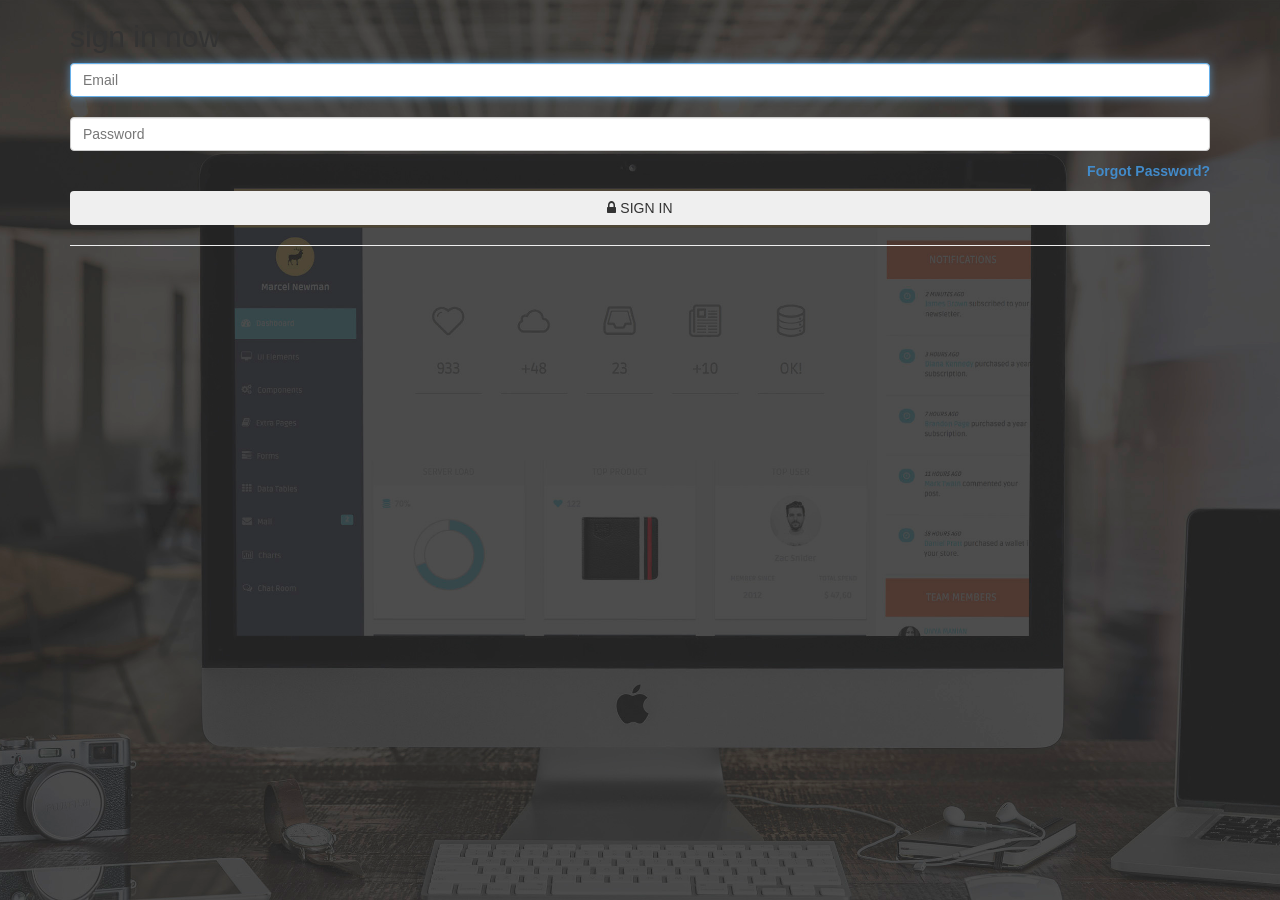
==== commit a7dfb335: "We have a working Login Finally !!" ====
--- a/src/main/webapp/login.html
+++ b/src/main/webapp/login.html
@@ -37,9 +37,9 @@
 		      <form class="form-login" action="checklogin" method="post">
 		        <h2 class="form-login-heading">sign in now</h2>
 		        <div class="login-wrap">
-		            <input type="text" class="form-control" placeholder="User ID" autofocus>
+		            <input type="text" class="form-control" name="email" placeholder="Email" autofocus>
 		            <br>
-		            <input type="password" class="form-control" placeholder="Password">
+		            <input type="password" class="form-control" name="password" placeholder="Password">
 		            <label class="checkbox">
 		                <span class="pull-right">
 		                    <a data-toggle="modal" href="login.html#myModal"> Forgot Password?</a>
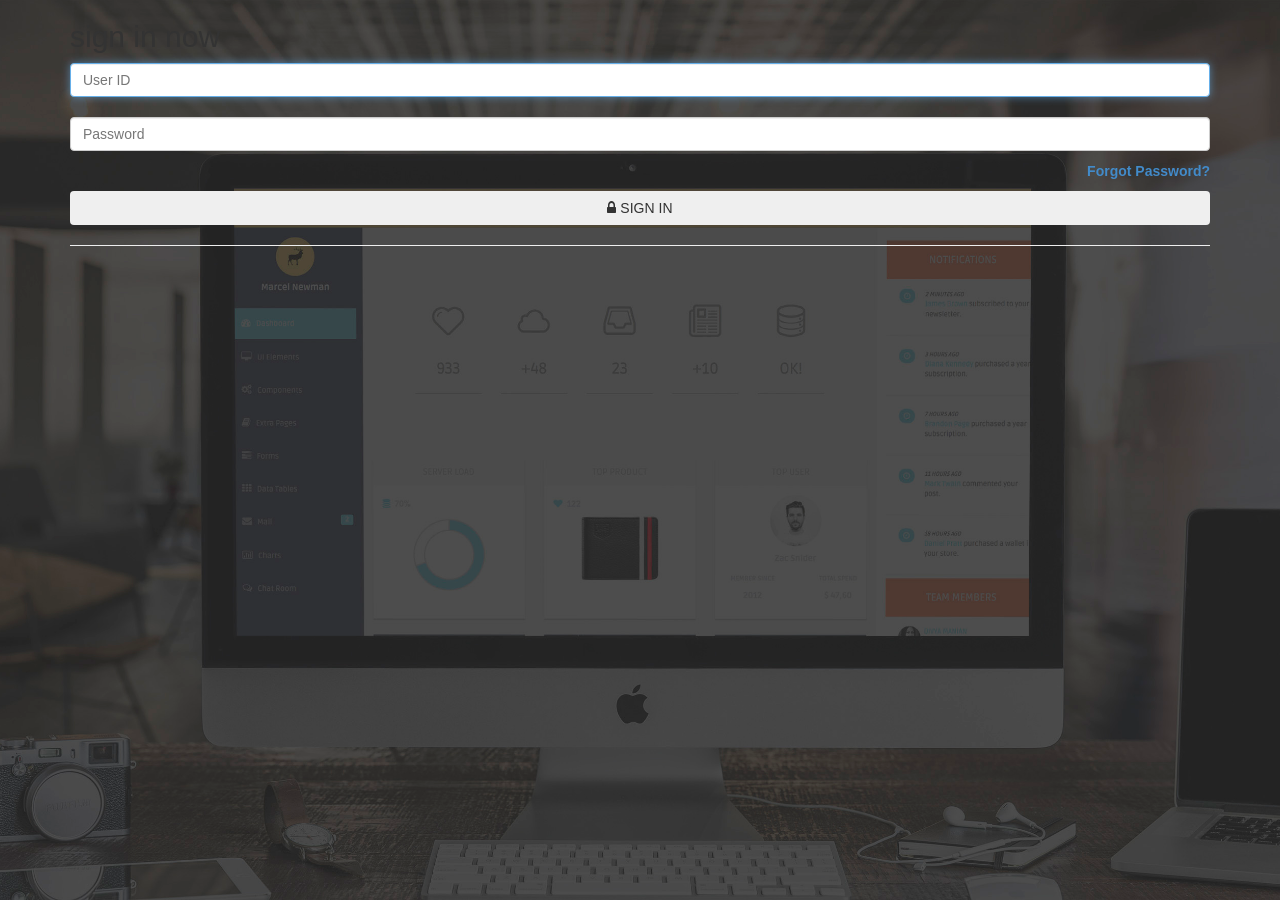
==== commit 977b26c7: "Merge origin/master" ====
--- a/src/main/webapp/login.html
+++ b/src/main/webapp/login.html
@@ -37,9 +37,9 @@
 		      <form class="form-login" action="checklogin" method="post">
 		        <h2 class="form-login-heading">sign in now</h2>
 		        <div class="login-wrap">
-		            <input type="text" class="form-control" name="email" placeholder="Email" autofocus>
+		            <input type="text" class="form-control" placeholder="User ID" autofocus>
 		            <br>
-		            <input type="password" class="form-control" name="password" placeholder="Password">
+		            <input type="password" class="form-control" placeholder="Password">
 		            <label class="checkbox">
 		                <span class="pull-right">
 		                    <a data-toggle="modal" href="login.html#myModal"> Forgot Password?</a>
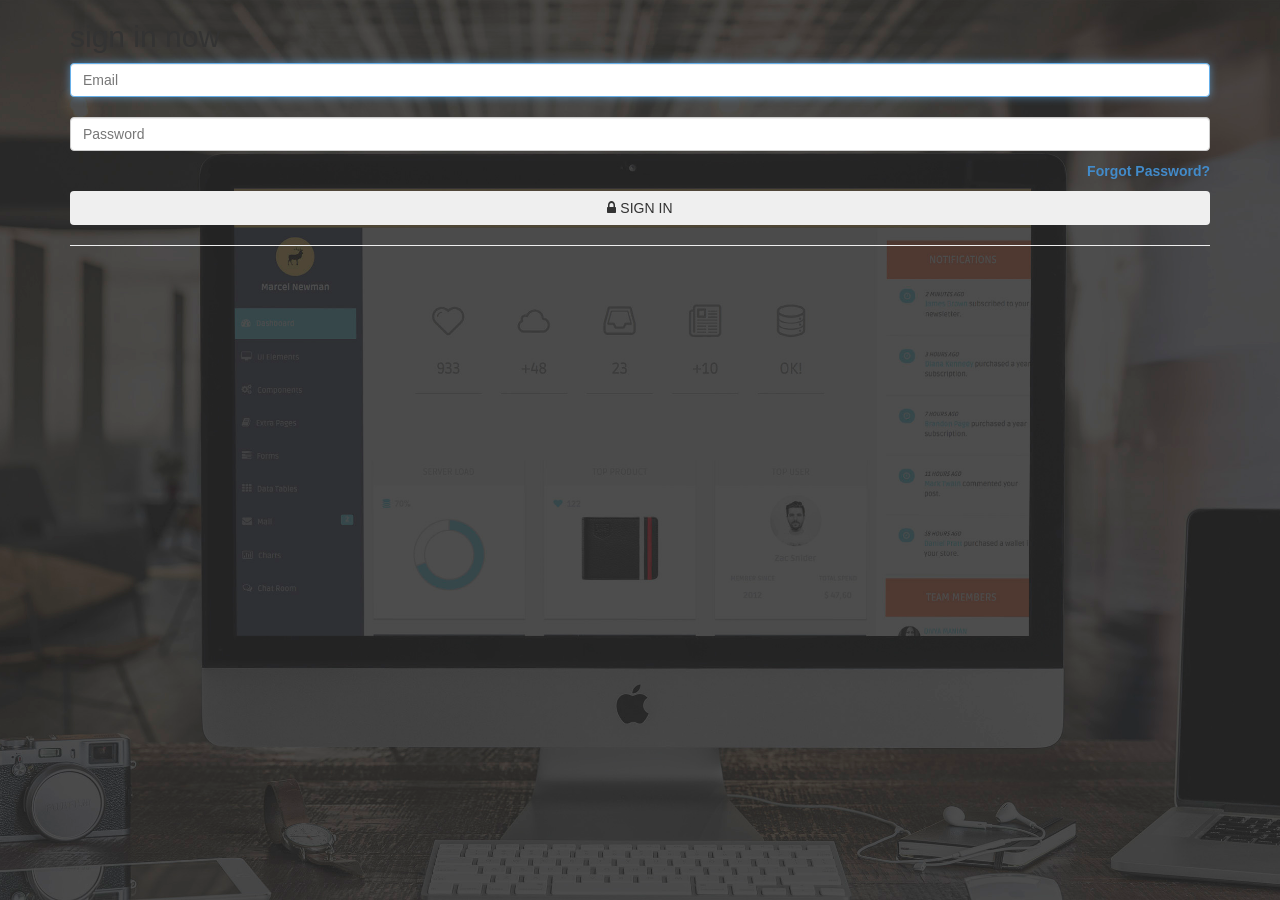
==== commit 41d23749: "m" ====
--- a/src/main/webapp/login.html
+++ b/src/main/webapp/login.html
@@ -14,7 +14,7 @@
     <!--external css-->
     <link href="assets/font-awesome/css/font-awesome.css" rel="stylesheet" />
         
-    <!-- Custom styles for this template -->
+<!-- Custom styles for this template -->
     <link href="assets/css/style.css" rel="stylesheet">
     <link href="assets/css/style-responsive.css" rel="stylesheet">
 
@@ -37,9 +37,9 @@
 		      <form class="form-login" action="checklogin" method="post">
 		        <h2 class="form-login-heading">sign in now</h2>
 		        <div class="login-wrap">
-		            <input type="text" class="form-control" placeholder="User ID" autofocus>
+		            <input type="text" class="form-control" name="email" placeholder="Email" autofocus>
 		            <br>
-		            <input type="password" class="form-control" placeholder="Password">
+		            <input type="password" class="form-control" name="password" placeholder="Password">
 		            <label class="checkbox">
 		                <span class="pull-right">
 		                    <a data-toggle="modal" href="login.html#myModal"> Forgot Password?</a>
